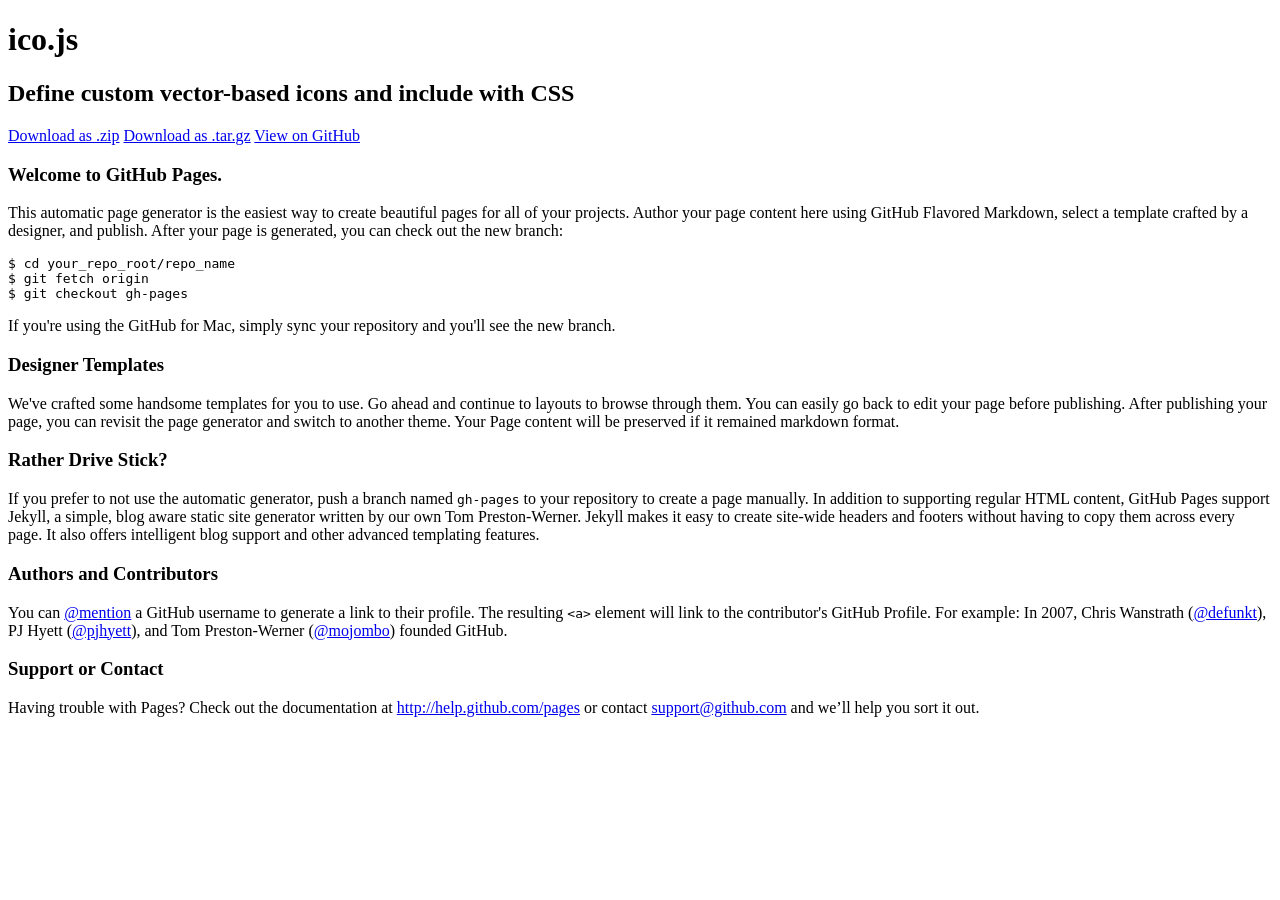
==== index.html @ 00418f1c "Create gh-pages branch via GitHub" ====
<!DOCTYPE html>
<html>
  <head>
    <meta charset='utf-8'>
    <meta http-equiv="X-UA-Compatible" content="chrome=1">

    <link rel="stylesheet" type="text/css" href="stylesheets/stylesheet.css" media="screen" />
    <link rel="stylesheet" type="text/css" href="stylesheets/pygment_trac.css" media="screen" />
    <link rel="stylesheet" type="text/css" href="stylesheets/print.css" media="print" />

    <title>ico.js by txje</title>
  </head>

  <body>

    <header>
      <div class="container">
        <h1>ico.js</h1>
        <h2>Define custom vector-based icons and include with CSS</h2>

        <section id="downloads">
          <a href="https://github.com/txje/ico-js/zipball/master" class="btn">Download as .zip</a>
          <a href="https://github.com/txje/ico-js/tarball/master" class="btn">Download as .tar.gz</a>
          <a href="https://github.com/txje/ico-js" class="btn btn-github"><span class="icon"></span>View on GitHub</a>
        </section>
      </div>
    </header>

    <div class="container">
      <section id="main_content">
        <h3>
<a name="welcome-to-github-pages" class="anchor" href="#welcome-to-github-pages"><span class="octicon octicon-link"></span></a>Welcome to GitHub Pages.</h3>

<p>This automatic page generator is the easiest way to create beautiful pages for all of your projects. Author your page content here using GitHub Flavored Markdown, select a template crafted by a designer, and publish. After your page is generated, you can check out the new branch:</p>

<pre><code>$ cd your_repo_root/repo_name
$ git fetch origin
$ git checkout gh-pages
</code></pre>

<p>If you're using the GitHub for Mac, simply sync your repository and you'll see the new branch.</p>

<h3>
<a name="designer-templates" class="anchor" href="#designer-templates"><span class="octicon octicon-link"></span></a>Designer Templates</h3>

<p>We've crafted some handsome templates for you to use. Go ahead and continue to layouts to browse through them. You can easily go back to edit your page before publishing. After publishing your page, you can revisit the page generator and switch to another theme. Your Page content will be preserved if it remained markdown format.</p>

<h3>
<a name="rather-drive-stick" class="anchor" href="#rather-drive-stick"><span class="octicon octicon-link"></span></a>Rather Drive Stick?</h3>

<p>If you prefer to not use the automatic generator, push a branch named <code>gh-pages</code> to your repository to create a page manually. In addition to supporting regular HTML content, GitHub Pages support Jekyll, a simple, blog aware static site generator written by our own Tom Preston-Werner. Jekyll makes it easy to create site-wide headers and footers without having to copy them across every page. It also offers intelligent blog support and other advanced templating features.</p>

<h3>
<a name="authors-and-contributors" class="anchor" href="#authors-and-contributors"><span class="octicon octicon-link"></span></a>Authors and Contributors</h3>

<p>You can <a href="https://github.com/blog/821" class="user-mention">@mention</a> a GitHub username to generate a link to their profile. The resulting <code>&lt;a&gt;</code> element will link to the contributor's GitHub Profile. For example: In 2007, Chris Wanstrath (<a href="https://github.com/defunkt" class="user-mention">@defunkt</a>), PJ Hyett (<a href="https://github.com/pjhyett" class="user-mention">@pjhyett</a>), and Tom Preston-Werner (<a href="https://github.com/mojombo" class="user-mention">@mojombo</a>) founded GitHub.</p>

<h3>
<a name="support-or-contact" class="anchor" href="#support-or-contact"><span class="octicon octicon-link"></span></a>Support or Contact</h3>

<p>Having trouble with Pages? Check out the documentation at <a href="http://help.github.com/pages">http://help.github.com/pages</a> or contact <a href="mailto:support@github.com">support@github.com</a> and we’ll help you sort it out.</p>
      </section>
    </div>

    
  </body>
</html>
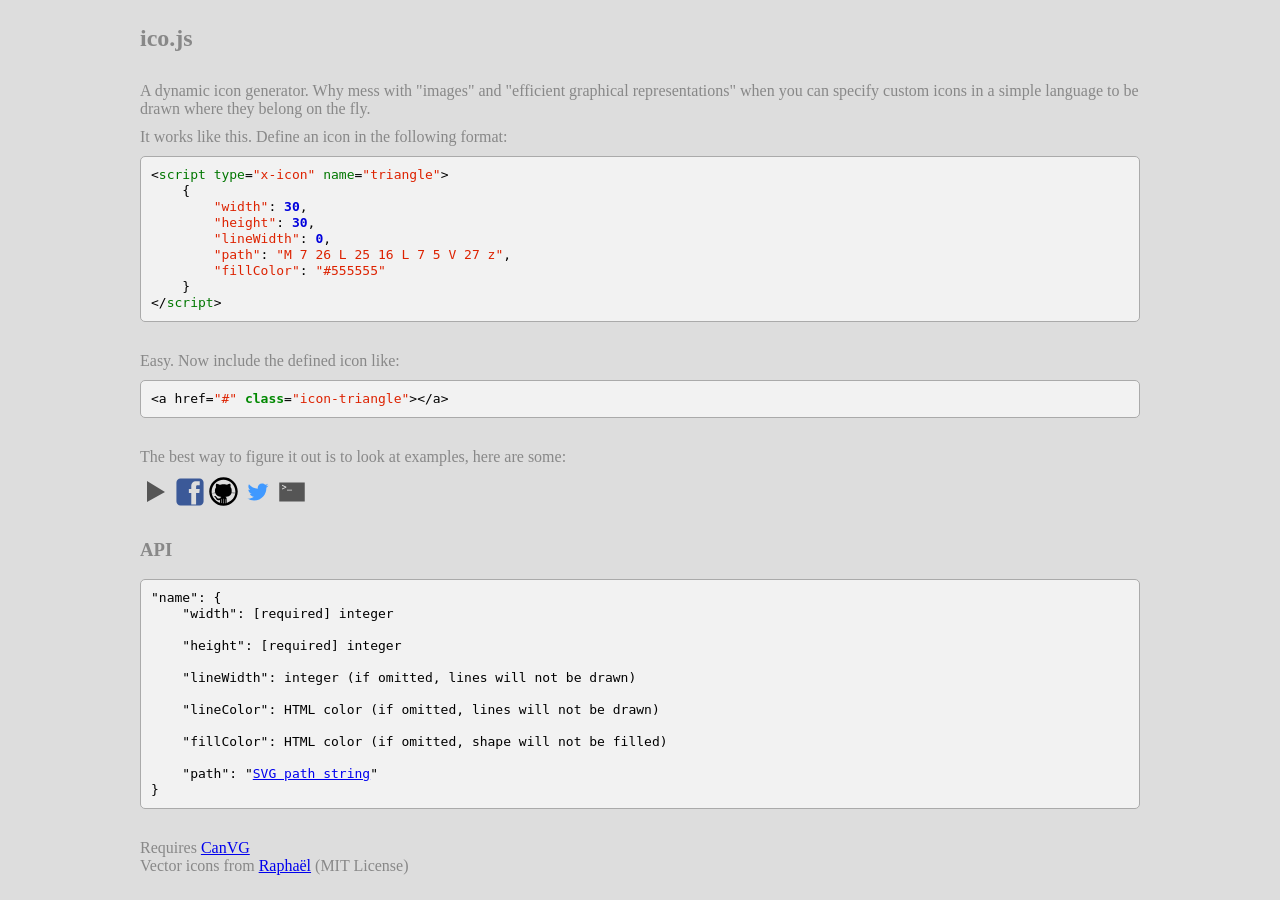
==== commit 868d0832: "Renaming homepage" ====
--- a/index.html
+++ b/index.html
@@ -1,67 +1,178 @@
 <!DOCTYPE html>
-<html>
-  <head>
-    <meta charset='utf-8'>
-    <meta http-equiv="X-UA-Compatible" content="chrome=1">
+<head>
+<link href='css/incl/codetheme.css' rel='stylesheet' type='text/css'>
+<link href='http://fonts.googleapis.com/css?family=Open+Sans' rel='stylesheet' type='text/css'>
+<style>
+    body {
+        background-color: #DDDDDD;
+        margin: 0px;
+        padding: 0px;
+    }
+    .block {
+        width: 1000px;
+        margin: auto;
+        padding: 5px;
+    }
+    .content {
+        color: #888888;
+        font-family: "Open Sans";
+    }
+</style>
+<script src="http://ajax.googleapis.com/ajax/libs/jquery/2.0.0/jquery.min.js"></script>
+<!-- Rainbow [code decoration] http://craig.is/making/rainbows -->
+<script src="js/incl/rainbow-custom.min.js"></script>
+<script src="js/incl/svgpath.js"></script>
+<script src="js/ico.js"></script>
+<script>
+    $(document).ready(function() {
+    });
+</script>
 
-    <link rel="stylesheet" type="text/css" href="stylesheets/stylesheet.css" media="screen" />
-    <link rel="stylesheet" type="text/css" href="stylesheets/pygment_trac.css" media="screen" />
-    <link rel="stylesheet" type="text/css" href="stylesheets/print.css" media="print" />
+<!-- Demo icons -->
+<script type="x-icon" name="triangle">
+    {
+        "width": 30,
+        "height": 30,
+        "lineWidth": 0,
+        "path": "M 7 26 L 25 16 L 7 5 V 27 z",
+        "fillColor": "#555555"
+    }
+</script>
+<script type="x-icon" name="git">
+    {
+        "width": 30,
+        "height": 30,
+        "lineWidth": 0,
+        "path": "M23.356,17.485c-0.004,0.007-0.007,0.013-0.01,0.021l0.162,0.005c0.107,0.004,0.218,0.01,0.33,0.016c-0.046-0.004-0.09-0.009-0.136-0.013L23.356,17.485zM15.5,1.249C7.629,1.25,1.25,7.629,1.249,15.5C1.25,23.371,7.629,29.75,15.5,29.751c7.871-0.001,14.25-6.38,14.251-14.251C29.75,7.629,23.371,1.25,15.5,1.249zM3.771,17.093c0.849-0.092,1.833-0.148,2.791-0.156c0.262,0,0.507-0.006,0.717-0.012c0.063,0.213,0.136,0.419,0.219,0.613H7.492c-0.918,0.031-2.047,0.152-3.134,0.335c-0.138,0.023-0.288,0.051-0.441,0.08C3.857,17.67,3.81,17.383,3.771,17.093zM12.196,22.224c-0.1,0.028-0.224,0.07-0.357,0.117c-0.479,0.169-0.665,0.206-1.15,0.206c-0.502,0.015-0.621-0.019-0.921-0.17C9.33,22.171,8.923,21.8,8.651,21.353c-0.453-0.746-1.236-1.275-1.889-1.275c-0.559,0-0.664,0.227-0.261,0.557c0.608,0.496,1.062,0.998,1.248,1.385c0.105,0.215,0.266,0.546,0.358,0.744c0.099,0.206,0.311,0.474,0.511,0.676c0.472,0.441,0.928,0.659,1.608,0.772c0.455,0.06,0.567,0.06,1.105-0.004c0.26-0.03,0.479-0.067,0.675-0.118v0.771c0,1.049-0.008,1.628-0.031,1.945c-1.852-0.576-3.507-1.595-4.848-2.934c-1.576-1.578-2.706-3.592-3.195-5.848c0.952-0.176,2.073-0.32,3.373-0.43l0.208-0.018c0.398,0.925,1.011,1.631,1.876,2.179c0.53,0.337,1.38,0.685,1.808,0.733c0.118,0.02,0.46,0.09,0.76,0.16c0.302,0.066,0.89,0.172,1.309,0.236h0.009c-0.007,0.018-0.014,0.02-0.022,0.02C12.747,21.169,12.418,21.579,12.196,22.224zM13.732,27.207c-0.168-0.025-0.335-0.056-0.5-0.087c0.024-0.286,0.038-0.785,0.054-1.723c0.028-1.767,0.041-1.94,0.156-2.189c0.069-0.15,0.17-0.32,0.226-0.357c0.095-0.078,0.101,0.076,0.101,2.188C13.769,26.143,13.763,26.786,13.732,27.207zM15.5,27.339c-0.148,0-0.296-0.006-0.443-0.012c0.086-0.562,0.104-1.428,0.106-2.871l0.003-1.82l0.197,0.019l0.199,0.02l0.032,2.365c0.017,1.21,0.027,1.878,0.075,2.296C15.613,27.335,15.558,27.339,15.5,27.339zM17.006,27.24c-0.039-0.485-0.037-1.243-0.027-2.553c0.019-1.866,0.019-1.866,0.131-1.769c0.246,0.246,0.305,0.623,0.305,2.373c0,0.928,0.011,1.497,0.082,1.876C17.334,27.196,17.17,27.22,17.006,27.24zM27.089,17.927c-0.155-0.029-0.307-0.057-0.446-0.08c-0.96-0.162-1.953-0.275-2.804-0.32c1.25,0.108,2.327,0.248,3.246,0.418c-0.479,2.289-1.618,4.33-3.214,5.928c-1.402,1.4-3.15,2.448-5.106,3.008c-0.034-0.335-0.058-1.048-0.066-2.212c-0.03-2.167-0.039-2.263-0.17-2.602c-0.181-0.458-0.47-0.811-0.811-1.055c-0.094-0.057-0.181-0.103-0.301-0.14c0.145-0.02,0.282-0.021,0.427-0.057c1.418-0.188,2.168-0.357,2.772-0.584c1.263-0.492,2.129-1.301,2.606-2.468c0.044-0.103,0.088-0.2,0.123-0.279l0.011,0.001c0.032-0.07,0.057-0.118,0.064-0.125c0.02-0.017,0.036-0.085,0.038-0.151c0-0.037,0.017-0.157,0.041-0.317c0.249,0.01,0.58,0.018,0.938,0.02c0.959,0.008,1.945,0.064,2.794,0.156C27.194,17.356,27.148,17.644,27.089,17.927zM25.823,16.87c-0.697-0.049-1.715-0.064-2.311-0.057c0.02-0.103,0.037-0.218,0.059-0.336c0.083-0.454,0.111-0.912,0.113-1.823c0.002-1.413-0.074-1.801-0.534-2.735c-0.188-0.381-0.399-0.705-0.655-0.998c0.225-0.659,0.207-1.68-0.02-2.575c-0.19-0.734-0.258-0.781-0.924-0.64c-0.563,0.12-1.016,0.283-1.598,0.576c-0.274,0.138-0.652,0.354-0.923,0.522c-0.715-0.251-1.451-0.419-2.242-0.508c-0.799-0.092-2.759-0.04-3.454,0.089c-0.681,0.126-1.293,0.28-1.848,0.462c-0.276-0.171-0.678-0.4-0.964-0.547C9.944,8.008,9.491,7.846,8.925,7.727c-0.664-0.144-0.732-0.095-0.922,0.64c-0.235,0.907-0.237,1.945-0.004,2.603c0.026,0.075,0.043,0.129,0.05,0.17c-0.942,1.187-1.25,2.515-1.046,4.367c0.053,0.482,0.136,0.926,0.251,1.333c-0.602-0.004-1.457,0.018-2.074,0.057c-0.454,0.031-0.957,0.076-1.418,0.129c-0.063-0.5-0.101-1.008-0.101-1.524c0-3.273,1.323-6.225,3.468-8.372c2.146-2.144,5.099-3.467,8.371-3.467c3.273,0,6.226,1.323,8.371,3.467c2.145,2.147,3.468,5.099,3.468,8.372c0,0.508-0.036,1.008-0.098,1.499C26.78,16.946,26.276,16.899,25.823,16.87z",
+        "fillColor": "#000000"
+    }
+</script>
+<script type="x-icon" name="facebook">
+    {
+        "width": 30,
+        "height": 30,
+        "lineWidth": 0,
+        "path": "M25.566,2.433H6.433c-2.2,0-4,1.8-4,4v19.135c0,2.199,1.8,4,4,4h19.135c2.199,0,4-1.801,4-4V6.433C29.566,4.232,27.768,2.433,25.566,2.433zM25.309,16.916h-3.218v11.65h-4.819v-11.65h-2.409V12.9h2.409v-2.411c0-3.275,1.359-5.224,5.229-5.224h3.218v4.016h-2.011c-1.504,0-1.604,0.562-1.604,1.608L22.091,12.9h3.644L25.309,16.916z",
+        "fillColor": "#3b5998"
+    }
+</script>
+<script type="x-icon" name="twitter">
+    {
+        "width": 30,
+        "height": 30,
+        "lineWidth": 0,
+        "path": "M26.492,9.493c-0.771,0.343-1.602,0.574-2.473,0.678c0.89-0.533,1.562-1.376,1.893-2.382c-0.832,0.493-1.753,0.852-2.734,1.044c-0.785-0.837-1.902-1.359-3.142-1.359c-2.377,0-4.306,1.928-4.306,4.306c0,0.337,0.039,0.666,0.112,0.979c-3.578-0.18-6.75-1.894-8.874-4.499c-0.371,0.636-0.583,1.375-0.583,2.165c0,1.494,0.76,2.812,1.915,3.583c-0.706-0.022-1.37-0.216-1.95-0.538c0,0.018,0,0.036,0,0.053c0,2.086,1.484,3.829,3.454,4.222c-0.361,0.099-0.741,0.147-1.134,0.147c-0.278,0-0.547-0.023-0.81-0.076c0.548,1.711,2.138,2.955,4.022,2.99c-1.474,1.146-3.33,1.842-5.347,1.842c-0.348,0-0.69-0.021-1.027-0.062c1.905,1.225,4.168,1.938,6.6,1.938c7.919,0,12.248-6.562,12.248-12.25c0-0.187-0.002-0.372-0.01-0.557C25.186,11.115,25.915,10.356,26.492,9.493",
+        "fillColor": "#4099FF"
+    }
+</script>
+<script type="x-icon" name="console">
+    {
+        "width": 30,
+        "height": 30,
+        "lineWidth": 0,
+        "path": "M3.25,6.469v19.062h25.5V6.469H3.25zM10.345,11.513l-4.331,1.926V12.44l3.124-1.288v-0.018L6.014,9.848v-1l4.331,1.927V11.513zM16.041,14.601h-5.05v-0.882h5.05V14.601z",
+        "fillColor": "#555555"
+    }
+</script>
 
-    <title>ico.js by txje</title>
-  </head>
-
-  <body>
-
-    <header>
-      <div class="container">
-        <h1>ico.js</h1>
-        <h2>Define custom vector-based icons and include with CSS</h2>
-
-        <section id="downloads">
-          <a href="https://github.com/txje/ico-js/zipball/master" class="btn">Download as .zip</a>
-          <a href="https://github.com/txje/ico-js/tarball/master" class="btn">Download as .tar.gz</a>
-          <a href="https://github.com/txje/ico-js" class="btn btn-github"><span class="icon"></span>View on GitHub</a>
-        </section>
-      </div>
-    </header>
-
-    <div class="container">
-      <section id="main_content">
-        <h3>
-<a name="welcome-to-github-pages" class="anchor" href="#welcome-to-github-pages"><span class="octicon octicon-link"></span></a>Welcome to GitHub Pages.</h3>
-
-<p>This automatic page generator is the easiest way to create beautiful pages for all of your projects. Author your page content here using GitHub Flavored Markdown, select a template crafted by a designer, and publish. After your page is generated, you can check out the new branch:</p>
-
-<pre><code>$ cd your_repo_root/repo_name
-$ git fetch origin
-$ git checkout gh-pages
-</code></pre>
-
-<p>If you're using the GitHub for Mac, simply sync your repository and you'll see the new branch.</p>
-
-<h3>
-<a name="designer-templates" class="anchor" href="#designer-templates"><span class="octicon octicon-link"></span></a>Designer Templates</h3>
-
-<p>We've crafted some handsome templates for you to use. Go ahead and continue to layouts to browse through them. You can easily go back to edit your page before publishing. After publishing your page, you can revisit the page generator and switch to another theme. Your Page content will be preserved if it remained markdown format.</p>
-
-<h3>
-<a name="rather-drive-stick" class="anchor" href="#rather-drive-stick"><span class="octicon octicon-link"></span></a>Rather Drive Stick?</h3>
-
-<p>If you prefer to not use the automatic generator, push a branch named <code>gh-pages</code> to your repository to create a page manually. In addition to supporting regular HTML content, GitHub Pages support Jekyll, a simple, blog aware static site generator written by our own Tom Preston-Werner. Jekyll makes it easy to create site-wide headers and footers without having to copy them across every page. It also offers intelligent blog support and other advanced templating features.</p>
-
-<h3>
-<a name="authors-and-contributors" class="anchor" href="#authors-and-contributors"><span class="octicon octicon-link"></span></a>Authors and Contributors</h3>
-
-<p>You can <a href="https://github.com/blog/821" class="user-mention">@mention</a> a GitHub username to generate a link to their profile. The resulting <code>&lt;a&gt;</code> element will link to the contributor's GitHub Profile. For example: In 2007, Chris Wanstrath (<a href="https://github.com/defunkt" class="user-mention">@defunkt</a>), PJ Hyett (<a href="https://github.com/pjhyett" class="user-mention">@pjhyett</a>), and Tom Preston-Werner (<a href="https://github.com/mojombo" class="user-mention">@mojombo</a>) founded GitHub.</p>
-
-<h3>
-<a name="support-or-contact" class="anchor" href="#support-or-contact"><span class="octicon octicon-link"></span></a>Support or Contact</h3>
-
-<p>Having trouble with Pages? Check out the documentation at <a href="http://help.github.com/pages">http://help.github.com/pages</a> or contact <a href="mailto:support@github.com">support@github.com</a> and we’ll help you sort it out.</p>
-      </section>
+<!-- /Demos -->
+</head>
+<body>
+    <div class="block">
+        <div class="content">
+            <h2>ico.js</h2>
+        </div>
+    </div>
+    
+    <div class="block">
+        <div class="content">
+            A dynamic icon generator.
+            Why mess with "images" and "efficient graphical representations" when you can specify custom icons in a simple language to be drawn where they belong on the fly.
+        </div>
     </div>
 
+    <div class="block">
+        <div class="content">
+            It works like this. Define an icon in the following format:
+        </div>
+    </div>
+
+    <div class="block">
+        <div class="content">
+            <pre data-language="javascript">
+&lt;script type="x-icon" name="triangle"&gt;
+    {
+        "width": 30,
+        "height": 30,
+        "lineWidth": 0,
+        "path": "M 7 26 L 25 16 L 7 5 V 27 z",
+        "fillColor": "#555555"
+    }
+&lt;/script&gt;</pre>
+        </div>
+    </div>
+
+    <div class="block">
+        <div class="content">
+            Easy. Now include the defined icon like:
+        </div>
+    </div>
+
+    <div class="block">
+        <div class="content">
+            <pre data-language="javascript">
+&lt;a href="#" class="icon-triangle"&gt;&lt;/a&gt;</pre>
+        </div>
+    </div>
     
-  </body>
-</html>+    <div class="block">
+        <div class="content">
+            The best way to figure it out is to look at examples, here are some:
+        </div>
+    </div>
+
+    <div class="block">
+        <div class="content">
+            <a class="icon-triangle" href="#"></a>
+            <a class="icon-facebook" href="#"></a>
+            <a class="icon-git" href="#"></a>
+            <a class="icon-twitter" href="#"></a>
+            <a class="icon-console" href="#"></a>
+            
+            <a class="icon-link" href="#"></a>
+            <a class="icon-file" href="#"></a>
+            <a class="icon-in" href="#"></a>
+            <a class="icon-download" href="#"></a>
+            <a class="icon-upload" href="#"></a>
+        </div>
+    </div>
+    
+    <div class="block">
+        <div class="content">
+            <h3>API</h3>
+            <pre>
+"name": {
+    "width": [required] integer
+
+    "height": [required] integer
+
+    "lineWidth": integer (if omitted, lines will not be drawn)
+
+    "lineColor": HTML color (if omitted, lines will not be drawn)
+
+    "fillColor": HTML color (if omitted, shape will not be filled)
+
+    "path": "<a href="http://www.w3.org/TR/SVG/paths.html">SVG path string</a>"
+}</pre>
+        </div>
+    </div>
+    
+    <div class="block">
+        <div class="content">
+            Requires <a href="https://code.google.com/p/canvg/">CanVG</a>
+            <br/>
+            Vector icons from <a href="http://raphaeljs.com/icons/">Rapha&euml;l</a> (MIT License)
+        </div>
+    </div>
+</body>
+</html>
--- a/css/incl/codetheme.css
+++ b/css/incl/codetheme.css
@@ -0,0 +1,104 @@
+/**
+ * Pastie theme [modified]
+ * Adapted from https://github.com/ccampbell/rainbow/tree/master/themes
+ *
+ * @author pygments.org
+ * @author pastie.org
+ * @author Simon Potter
+ * @author Jeremy Wang
+ * @version 1.0
+ */
+
+pre {
+    /* original is white background with no border */
+    border: 1px solid #AAAAAA;
+    border-radius: 5px;
+    word-wrap: break-word;
+    margin: 0;
+    padding: 10px;
+    color: #000;
+    font-size: 13px;
+    line-height: 16px;
+    margin-bottom: 20px;
+    background-color: #F2F2F2;
+}
+
+pre, code {
+    font-family: monospace;
+}
+
+pre .comment {
+    color: #888;
+}
+
+pre .keyword, pre .selector, pre .storage.module, pre .storage.class, pre .storage.function {
+    color: #080;
+    font-weight: bold;
+}
+
+pre .keyword.operator {
+    color: #000;
+    font-weight: normal;
+}
+
+pre .constant.language {
+    color: #038;
+    font-weight:bold;
+}
+
+pre .constant.symbol, pre .class, pre .constant {
+    color: #036;
+    font-weight: bold;
+}
+
+pre .keyword.namespace, pre .entity.name.class {
+    color: #B06;
+    font-weight: bold;
+}
+
+pre .constant.numeric {
+    color: #00D;
+    font-weight: bold;
+}
+
+pre .string, pre .comment.docstring {
+    color: #D20;
+}
+
+pre .string.regexp {
+    background-color: #FFF0FF;
+    color: #808;
+}
+
+pre .variable.instance {
+    color: #33B;
+}
+
+pre .entity.name.function {
+    color: #06B;
+    font-weight: bold;
+}
+
+pre .support.tag-name, pre .entity.tag.script, pre .entity.tag.style {
+    color: #070;
+}
+
+pre .support.attribute {
+    color: #007;
+    font-style: italic;
+}
+
+pre .entity.name.tag, pre .storage.type {
+    color: #070;
+    font-weight: bold;
+}
+
+pre .variable.self, pre .support.function {
+    color: #038;
+    font-weight: bold;
+}
+
+pre .entity.function, pre .support.magic, pre.support.method {
+    color: #C00;
+    font-weight: bold;
+}
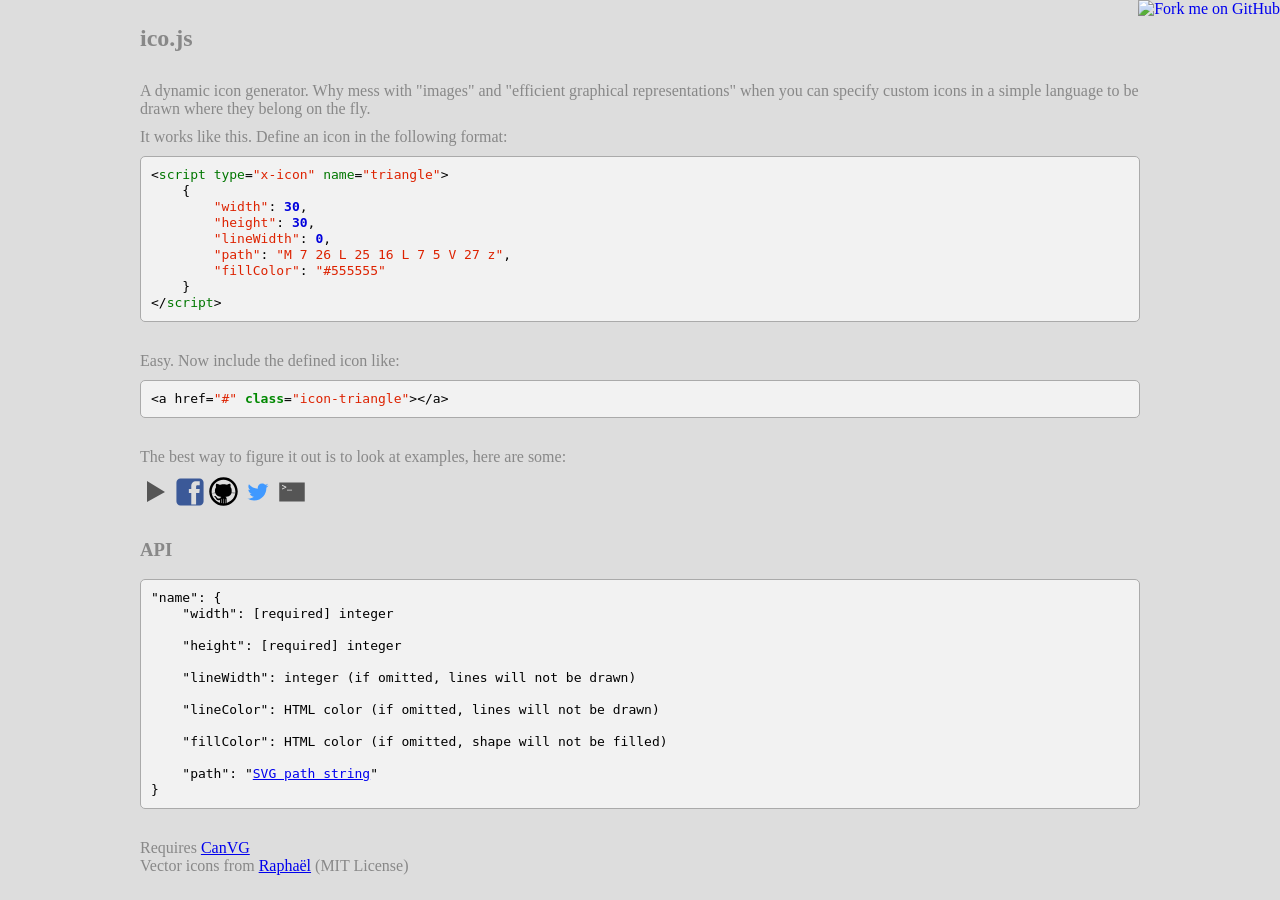
==== commit d97e7b99: "added fork to github banner" ====
--- a/index.html
+++ b/index.html
@@ -78,6 +78,8 @@
 <!-- /Demos -->
 </head>
 <body>
+    <a href="https://github.com/txje/ico-js"><img style="position: absolute; top: 0; right: 0; border: 0;" src="https://s3.amazonaws.com/github/ribbons/forkme_right_orange_ff7600.png" alt="Fork me on GitHub"></a>
+    
     <div class="block">
         <div class="content">
             <h2>ico.js</h2>
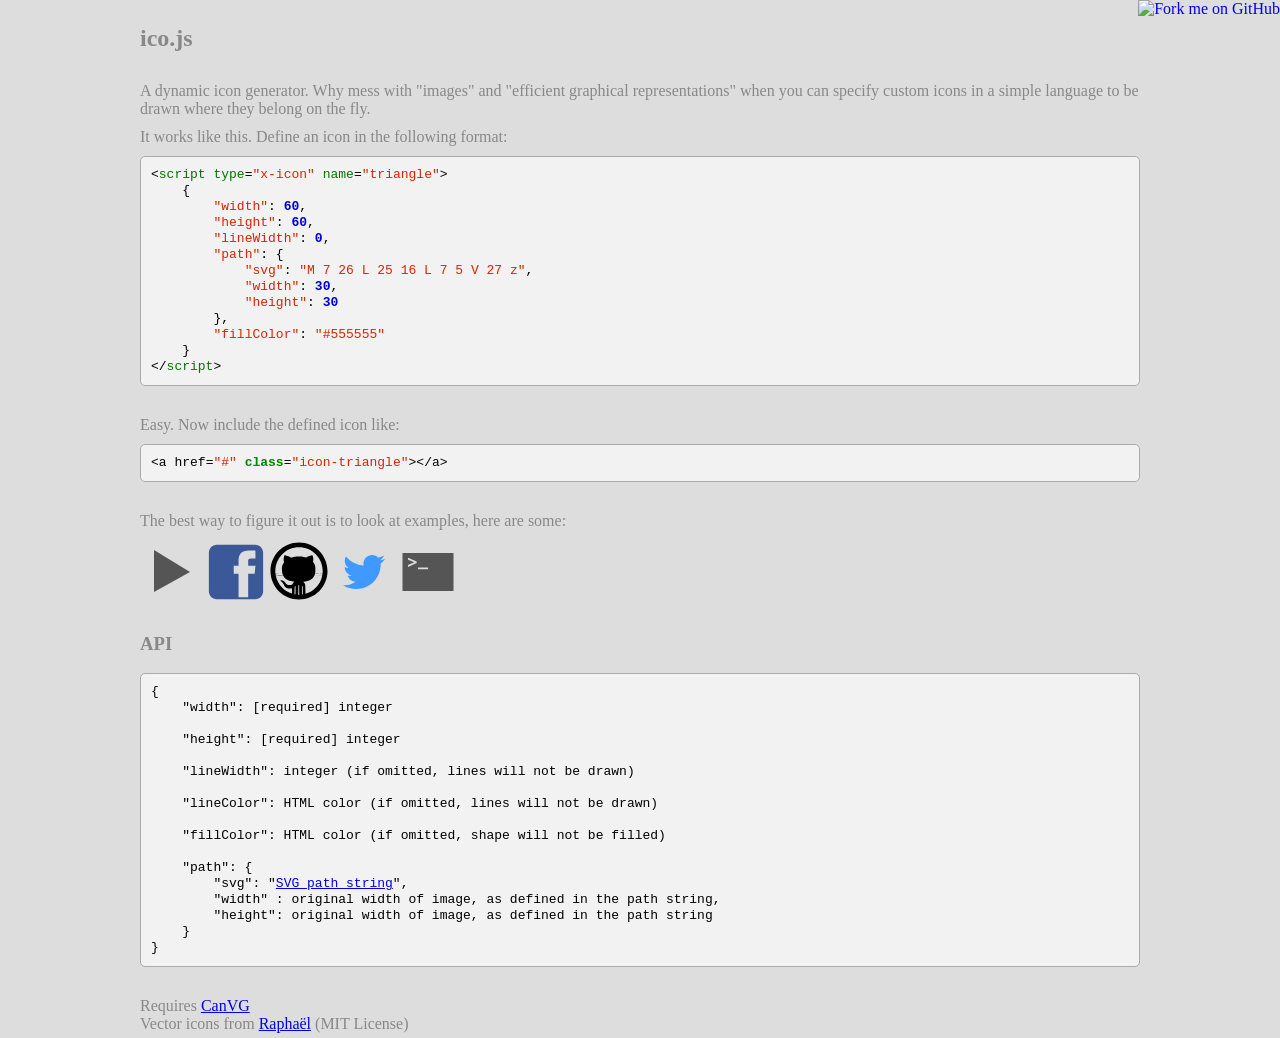
==== commit d532206f: "Added correct icon size/scaling" ====
--- a/index.html
+++ b/index.html
@@ -31,46 +31,66 @@
 <!-- Demo icons -->
 <script type="x-icon" name="triangle">
     {
-        "width": 30,
-        "height": 30,
-        "lineWidth": 0,
-        "path": "M 7 26 L 25 16 L 7 5 V 27 z",
+        "width": 60,
+        "height": 60,
+        "lineWidth": 0,
+        "path": {
+            "svg": "M 7 26 L 25 16 L 7 5 V 27 z",
+            "width": 30,
+            "height": 30
+        },
         "fillColor": "#555555"
     }
 </script>
 <script type="x-icon" name="git">
     {
-        "width": 30,
-        "height": 30,
-        "lineWidth": 0,
-        "path": "M23.356,17.485c-0.004,0.007-0.007,0.013-0.01,0.021l0.162,0.005c0.107,0.004,0.218,0.01,0.33,0.016c-0.046-0.004-0.09-0.009-0.136-0.013L23.356,17.485zM15.5,1.249C7.629,1.25,1.25,7.629,1.249,15.5C1.25,23.371,7.629,29.75,15.5,29.751c7.871-0.001,14.25-6.38,14.251-14.251C29.75,7.629,23.371,1.25,15.5,1.249zM3.771,17.093c0.849-0.092,1.833-0.148,2.791-0.156c0.262,0,0.507-0.006,0.717-0.012c0.063,0.213,0.136,0.419,0.219,0.613H7.492c-0.918,0.031-2.047,0.152-3.134,0.335c-0.138,0.023-0.288,0.051-0.441,0.08C3.857,17.67,3.81,17.383,3.771,17.093zM12.196,22.224c-0.1,0.028-0.224,0.07-0.357,0.117c-0.479,0.169-0.665,0.206-1.15,0.206c-0.502,0.015-0.621-0.019-0.921-0.17C9.33,22.171,8.923,21.8,8.651,21.353c-0.453-0.746-1.236-1.275-1.889-1.275c-0.559,0-0.664,0.227-0.261,0.557c0.608,0.496,1.062,0.998,1.248,1.385c0.105,0.215,0.266,0.546,0.358,0.744c0.099,0.206,0.311,0.474,0.511,0.676c0.472,0.441,0.928,0.659,1.608,0.772c0.455,0.06,0.567,0.06,1.105-0.004c0.26-0.03,0.479-0.067,0.675-0.118v0.771c0,1.049-0.008,1.628-0.031,1.945c-1.852-0.576-3.507-1.595-4.848-2.934c-1.576-1.578-2.706-3.592-3.195-5.848c0.952-0.176,2.073-0.32,3.373-0.43l0.208-0.018c0.398,0.925,1.011,1.631,1.876,2.179c0.53,0.337,1.38,0.685,1.808,0.733c0.118,0.02,0.46,0.09,0.76,0.16c0.302,0.066,0.89,0.172,1.309,0.236h0.009c-0.007,0.018-0.014,0.02-0.022,0.02C12.747,21.169,12.418,21.579,12.196,22.224zM13.732,27.207c-0.168-0.025-0.335-0.056-0.5-0.087c0.024-0.286,0.038-0.785,0.054-1.723c0.028-1.767,0.041-1.94,0.156-2.189c0.069-0.15,0.17-0.32,0.226-0.357c0.095-0.078,0.101,0.076,0.101,2.188C13.769,26.143,13.763,26.786,13.732,27.207zM15.5,27.339c-0.148,0-0.296-0.006-0.443-0.012c0.086-0.562,0.104-1.428,0.106-2.871l0.003-1.82l0.197,0.019l0.199,0.02l0.032,2.365c0.017,1.21,0.027,1.878,0.075,2.296C15.613,27.335,15.558,27.339,15.5,27.339zM17.006,27.24c-0.039-0.485-0.037-1.243-0.027-2.553c0.019-1.866,0.019-1.866,0.131-1.769c0.246,0.246,0.305,0.623,0.305,2.373c0,0.928,0.011,1.497,0.082,1.876C17.334,27.196,17.17,27.22,17.006,27.24zM27.089,17.927c-0.155-0.029-0.307-0.057-0.446-0.08c-0.96-0.162-1.953-0.275-2.804-0.32c1.25,0.108,2.327,0.248,3.246,0.418c-0.479,2.289-1.618,4.33-3.214,5.928c-1.402,1.4-3.15,2.448-5.106,3.008c-0.034-0.335-0.058-1.048-0.066-2.212c-0.03-2.167-0.039-2.263-0.17-2.602c-0.181-0.458-0.47-0.811-0.811-1.055c-0.094-0.057-0.181-0.103-0.301-0.14c0.145-0.02,0.282-0.021,0.427-0.057c1.418-0.188,2.168-0.357,2.772-0.584c1.263-0.492,2.129-1.301,2.606-2.468c0.044-0.103,0.088-0.2,0.123-0.279l0.011,0.001c0.032-0.07,0.057-0.118,0.064-0.125c0.02-0.017,0.036-0.085,0.038-0.151c0-0.037,0.017-0.157,0.041-0.317c0.249,0.01,0.58,0.018,0.938,0.02c0.959,0.008,1.945,0.064,2.794,0.156C27.194,17.356,27.148,17.644,27.089,17.927zM25.823,16.87c-0.697-0.049-1.715-0.064-2.311-0.057c0.02-0.103,0.037-0.218,0.059-0.336c0.083-0.454,0.111-0.912,0.113-1.823c0.002-1.413-0.074-1.801-0.534-2.735c-0.188-0.381-0.399-0.705-0.655-0.998c0.225-0.659,0.207-1.68-0.02-2.575c-0.19-0.734-0.258-0.781-0.924-0.64c-0.563,0.12-1.016,0.283-1.598,0.576c-0.274,0.138-0.652,0.354-0.923,0.522c-0.715-0.251-1.451-0.419-2.242-0.508c-0.799-0.092-2.759-0.04-3.454,0.089c-0.681,0.126-1.293,0.28-1.848,0.462c-0.276-0.171-0.678-0.4-0.964-0.547C9.944,8.008,9.491,7.846,8.925,7.727c-0.664-0.144-0.732-0.095-0.922,0.64c-0.235,0.907-0.237,1.945-0.004,2.603c0.026,0.075,0.043,0.129,0.05,0.17c-0.942,1.187-1.25,2.515-1.046,4.367c0.053,0.482,0.136,0.926,0.251,1.333c-0.602-0.004-1.457,0.018-2.074,0.057c-0.454,0.031-0.957,0.076-1.418,0.129c-0.063-0.5-0.101-1.008-0.101-1.524c0-3.273,1.323-6.225,3.468-8.372c2.146-2.144,5.099-3.467,8.371-3.467c3.273,0,6.226,1.323,8.371,3.467c2.145,2.147,3.468,5.099,3.468,8.372c0,0.508-0.036,1.008-0.098,1.499C26.78,16.946,26.276,16.899,25.823,16.87z",
+        "width": 60,
+        "height": 60,
+        "lineWidth": 0,
+        "path": {
+            "svg": "M23.356,17.485c-0.004,0.007-0.007,0.013-0.01,0.021l0.162,0.005c0.107,0.004,0.218,0.01,0.33,0.016c-0.046-0.004-0.09-0.009-0.136-0.013L23.356,17.485zM15.5,1.249C7.629,1.25,1.25,7.629,1.249,15.5C1.25,23.371,7.629,29.75,15.5,29.751c7.871-0.001,14.25-6.38,14.251-14.251C29.75,7.629,23.371,1.25,15.5,1.249zM3.771,17.093c0.849-0.092,1.833-0.148,2.791-0.156c0.262,0,0.507-0.006,0.717-0.012c0.063,0.213,0.136,0.419,0.219,0.613H7.492c-0.918,0.031-2.047,0.152-3.134,0.335c-0.138,0.023-0.288,0.051-0.441,0.08C3.857,17.67,3.81,17.383,3.771,17.093zM12.196,22.224c-0.1,0.028-0.224,0.07-0.357,0.117c-0.479,0.169-0.665,0.206-1.15,0.206c-0.502,0.015-0.621-0.019-0.921-0.17C9.33,22.171,8.923,21.8,8.651,21.353c-0.453-0.746-1.236-1.275-1.889-1.275c-0.559,0-0.664,0.227-0.261,0.557c0.608,0.496,1.062,0.998,1.248,1.385c0.105,0.215,0.266,0.546,0.358,0.744c0.099,0.206,0.311,0.474,0.511,0.676c0.472,0.441,0.928,0.659,1.608,0.772c0.455,0.06,0.567,0.06,1.105-0.004c0.26-0.03,0.479-0.067,0.675-0.118v0.771c0,1.049-0.008,1.628-0.031,1.945c-1.852-0.576-3.507-1.595-4.848-2.934c-1.576-1.578-2.706-3.592-3.195-5.848c0.952-0.176,2.073-0.32,3.373-0.43l0.208-0.018c0.398,0.925,1.011,1.631,1.876,2.179c0.53,0.337,1.38,0.685,1.808,0.733c0.118,0.02,0.46,0.09,0.76,0.16c0.302,0.066,0.89,0.172,1.309,0.236h0.009c-0.007,0.018-0.014,0.02-0.022,0.02C12.747,21.169,12.418,21.579,12.196,22.224zM13.732,27.207c-0.168-0.025-0.335-0.056-0.5-0.087c0.024-0.286,0.038-0.785,0.054-1.723c0.028-1.767,0.041-1.94,0.156-2.189c0.069-0.15,0.17-0.32,0.226-0.357c0.095-0.078,0.101,0.076,0.101,2.188C13.769,26.143,13.763,26.786,13.732,27.207zM15.5,27.339c-0.148,0-0.296-0.006-0.443-0.012c0.086-0.562,0.104-1.428,0.106-2.871l0.003-1.82l0.197,0.019l0.199,0.02l0.032,2.365c0.017,1.21,0.027,1.878,0.075,2.296C15.613,27.335,15.558,27.339,15.5,27.339zM17.006,27.24c-0.039-0.485-0.037-1.243-0.027-2.553c0.019-1.866,0.019-1.866,0.131-1.769c0.246,0.246,0.305,0.623,0.305,2.373c0,0.928,0.011,1.497,0.082,1.876C17.334,27.196,17.17,27.22,17.006,27.24zM27.089,17.927c-0.155-0.029-0.307-0.057-0.446-0.08c-0.96-0.162-1.953-0.275-2.804-0.32c1.25,0.108,2.327,0.248,3.246,0.418c-0.479,2.289-1.618,4.33-3.214,5.928c-1.402,1.4-3.15,2.448-5.106,3.008c-0.034-0.335-0.058-1.048-0.066-2.212c-0.03-2.167-0.039-2.263-0.17-2.602c-0.181-0.458-0.47-0.811-0.811-1.055c-0.094-0.057-0.181-0.103-0.301-0.14c0.145-0.02,0.282-0.021,0.427-0.057c1.418-0.188,2.168-0.357,2.772-0.584c1.263-0.492,2.129-1.301,2.606-2.468c0.044-0.103,0.088-0.2,0.123-0.279l0.011,0.001c0.032-0.07,0.057-0.118,0.064-0.125c0.02-0.017,0.036-0.085,0.038-0.151c0-0.037,0.017-0.157,0.041-0.317c0.249,0.01,0.58,0.018,0.938,0.02c0.959,0.008,1.945,0.064,2.794,0.156C27.194,17.356,27.148,17.644,27.089,17.927zM25.823,16.87c-0.697-0.049-1.715-0.064-2.311-0.057c0.02-0.103,0.037-0.218,0.059-0.336c0.083-0.454,0.111-0.912,0.113-1.823c0.002-1.413-0.074-1.801-0.534-2.735c-0.188-0.381-0.399-0.705-0.655-0.998c0.225-0.659,0.207-1.68-0.02-2.575c-0.19-0.734-0.258-0.781-0.924-0.64c-0.563,0.12-1.016,0.283-1.598,0.576c-0.274,0.138-0.652,0.354-0.923,0.522c-0.715-0.251-1.451-0.419-2.242-0.508c-0.799-0.092-2.759-0.04-3.454,0.089c-0.681,0.126-1.293,0.28-1.848,0.462c-0.276-0.171-0.678-0.4-0.964-0.547C9.944,8.008,9.491,7.846,8.925,7.727c-0.664-0.144-0.732-0.095-0.922,0.64c-0.235,0.907-0.237,1.945-0.004,2.603c0.026,0.075,0.043,0.129,0.05,0.17c-0.942,1.187-1.25,2.515-1.046,4.367c0.053,0.482,0.136,0.926,0.251,1.333c-0.602-0.004-1.457,0.018-2.074,0.057c-0.454,0.031-0.957,0.076-1.418,0.129c-0.063-0.5-0.101-1.008-0.101-1.524c0-3.273,1.323-6.225,3.468-8.372c2.146-2.144,5.099-3.467,8.371-3.467c3.273,0,6.226,1.323,8.371,3.467c2.145,2.147,3.468,5.099,3.468,8.372c0,0.508-0.036,1.008-0.098,1.499C26.78,16.946,26.276,16.899,25.823,16.87z",
+            "width": 30,
+            "height": 30
+        },
         "fillColor": "#000000"
     }
 </script>
 <script type="x-icon" name="facebook">
     {
-        "width": 30,
-        "height": 30,
-        "lineWidth": 0,
-        "path": "M25.566,2.433H6.433c-2.2,0-4,1.8-4,4v19.135c0,2.199,1.8,4,4,4h19.135c2.199,0,4-1.801,4-4V6.433C29.566,4.232,27.768,2.433,25.566,2.433zM25.309,16.916h-3.218v11.65h-4.819v-11.65h-2.409V12.9h2.409v-2.411c0-3.275,1.359-5.224,5.229-5.224h3.218v4.016h-2.011c-1.504,0-1.604,0.562-1.604,1.608L22.091,12.9h3.644L25.309,16.916z",
+        "width": 60,
+        "height": 60,
+        "lineWidth": 0,
+        "path": {
+            "svg": "M25.566,2.433H6.433c-2.2,0-4,1.8-4,4v19.135c0,2.199,1.8,4,4,4h19.135c2.199,0,4-1.801,4-4V6.433C29.566,4.232,27.768,2.433,25.566,2.433zM25.309,16.916h-3.218v11.65h-4.819v-11.65h-2.409V12.9h2.409v-2.411c0-3.275,1.359-5.224,5.229-5.224h3.218v4.016h-2.011c-1.504,0-1.604,0.562-1.604,1.608L22.091,12.9h3.644L25.309,16.916z",
+            "width": 30,
+            "height": 30
+        },
         "fillColor": "#3b5998"
     }
 </script>
 <script type="x-icon" name="twitter">
     {
-        "width": 30,
-        "height": 30,
-        "lineWidth": 0,
-        "path": "M26.492,9.493c-0.771,0.343-1.602,0.574-2.473,0.678c0.89-0.533,1.562-1.376,1.893-2.382c-0.832,0.493-1.753,0.852-2.734,1.044c-0.785-0.837-1.902-1.359-3.142-1.359c-2.377,0-4.306,1.928-4.306,4.306c0,0.337,0.039,0.666,0.112,0.979c-3.578-0.18-6.75-1.894-8.874-4.499c-0.371,0.636-0.583,1.375-0.583,2.165c0,1.494,0.76,2.812,1.915,3.583c-0.706-0.022-1.37-0.216-1.95-0.538c0,0.018,0,0.036,0,0.053c0,2.086,1.484,3.829,3.454,4.222c-0.361,0.099-0.741,0.147-1.134,0.147c-0.278,0-0.547-0.023-0.81-0.076c0.548,1.711,2.138,2.955,4.022,2.99c-1.474,1.146-3.33,1.842-5.347,1.842c-0.348,0-0.69-0.021-1.027-0.062c1.905,1.225,4.168,1.938,6.6,1.938c7.919,0,12.248-6.562,12.248-12.25c0-0.187-0.002-0.372-0.01-0.557C25.186,11.115,25.915,10.356,26.492,9.493",
+        "width": 60,
+        "height": 60,
+        "lineWidth": 0,
+        "path": {
+            "svg": "M26.492,9.493c-0.771,0.343-1.602,0.574-2.473,0.678c0.89-0.533,1.562-1.376,1.893-2.382c-0.832,0.493-1.753,0.852-2.734,1.044c-0.785-0.837-1.902-1.359-3.142-1.359c-2.377,0-4.306,1.928-4.306,4.306c0,0.337,0.039,0.666,0.112,0.979c-3.578-0.18-6.75-1.894-8.874-4.499c-0.371,0.636-0.583,1.375-0.583,2.165c0,1.494,0.76,2.812,1.915,3.583c-0.706-0.022-1.37-0.216-1.95-0.538c0,0.018,0,0.036,0,0.053c0,2.086,1.484,3.829,3.454,4.222c-0.361,0.099-0.741,0.147-1.134,0.147c-0.278,0-0.547-0.023-0.81-0.076c0.548,1.711,2.138,2.955,4.022,2.99c-1.474,1.146-3.33,1.842-5.347,1.842c-0.348,0-0.69-0.021-1.027-0.062c1.905,1.225,4.168,1.938,6.6,1.938c7.919,0,12.248-6.562,12.248-12.25c0-0.187-0.002-0.372-0.01-0.557C25.186,11.115,25.915,10.356,26.492,9.493",
+            "width": 30,
+            "height": 30
+        },
         "fillColor": "#4099FF"
     }
 </script>
 <script type="x-icon" name="console">
     {
-        "width": 30,
-        "height": 30,
-        "lineWidth": 0,
-        "path": "M3.25,6.469v19.062h25.5V6.469H3.25zM10.345,11.513l-4.331,1.926V12.44l3.124-1.288v-0.018L6.014,9.848v-1l4.331,1.927V11.513zM16.041,14.601h-5.05v-0.882h5.05V14.601z",
+        "width": 60,
+        "height": 60,
+        "lineWidth": 0,
+        "path": {
+            "svg": "M3.25,6.469v19.062h25.5V6.469H3.25zM10.345,11.513l-4.331,1.926V12.44l3.124-1.288v-0.018L6.014,9.848v-1l4.331,1.927V11.513zM16.041,14.601h-5.05v-0.882h5.05V14.601z",
+            "width": 30,
+            "height": 30
+        },
         "fillColor": "#555555"
     }
 </script>
@@ -104,10 +124,14 @@
             <pre data-language="javascript">
 &lt;script type="x-icon" name="triangle"&gt;
     {
-        "width": 30,
-        "height": 30,
-        "lineWidth": 0,
-        "path": "M 7 26 L 25 16 L 7 5 V 27 z",
+        "width": 60,
+        "height": 60,
+        "lineWidth": 0,
+        "path": {
+            "svg": "M 7 26 L 25 16 L 7 5 V 27 z",
+            "width": 30,
+            "height": 30
+        },
         "fillColor": "#555555"
     }
 &lt;/script&gt;</pre>
@@ -153,7 +177,7 @@
         <div class="content">
             <h3>API</h3>
             <pre>
-"name": {
+{
     "width": [required] integer
 
     "height": [required] integer
@@ -164,7 +188,11 @@
 
     "fillColor": HTML color (if omitted, shape will not be filled)
 
-    "path": "<a href="http://www.w3.org/TR/SVG/paths.html">SVG path string</a>"
+    "path": {
+        "svg": "<a href="http://www.w3.org/TR/SVG/paths.html">SVG path string</a>",
+        "width" : original width of image, as defined in the path string,
+        "height": original width of image, as defined in the path string
+    }
 }</pre>
         </div>
     </div>
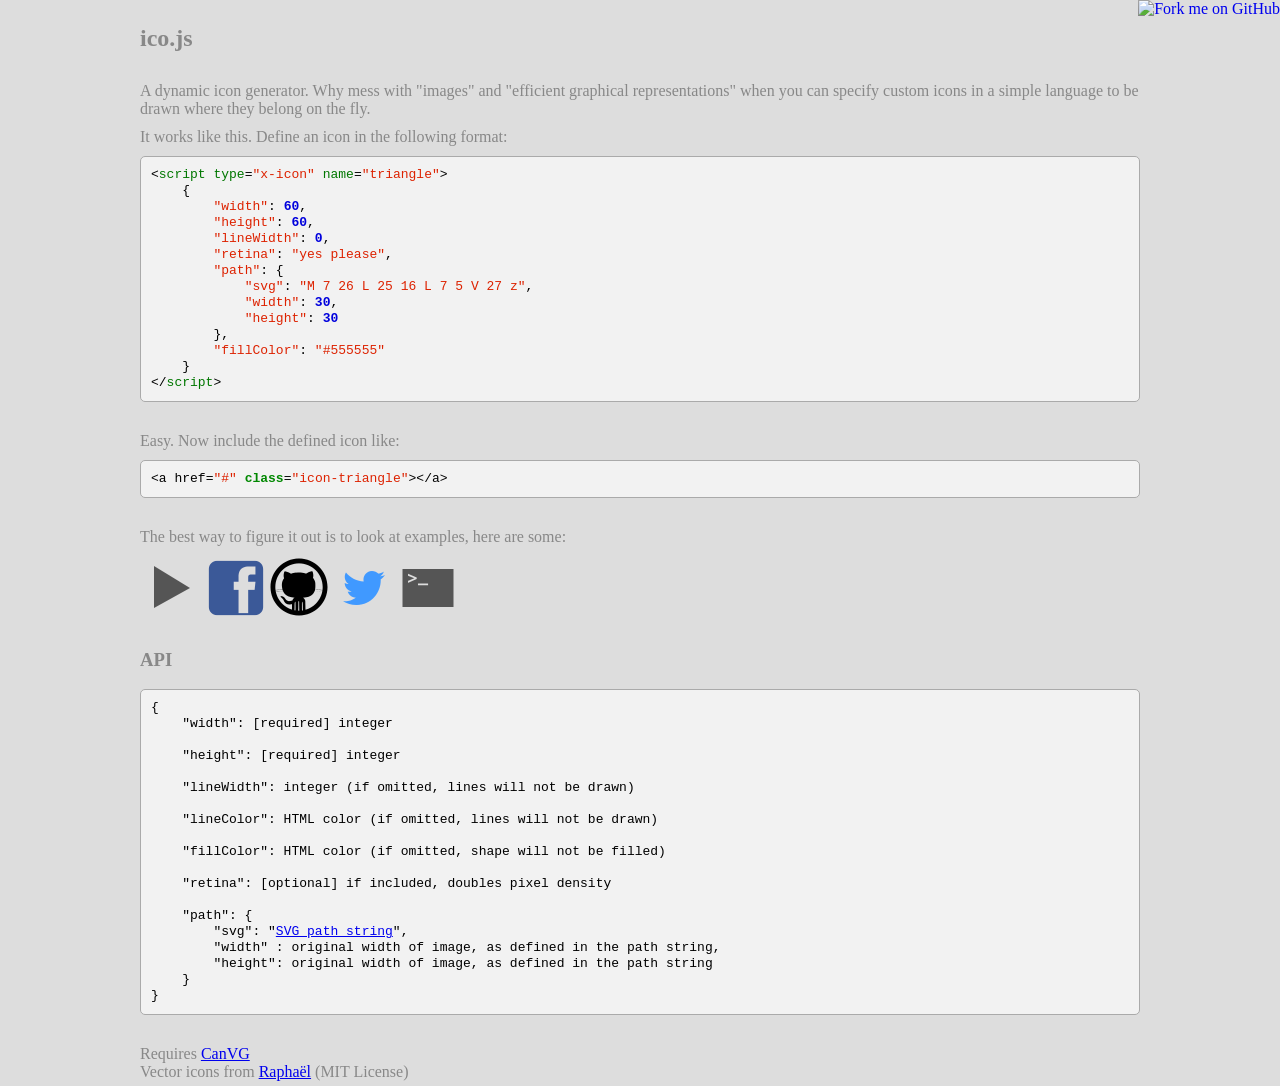
==== commit 3ec988db: "Support for retina (2x) icons" ====
--- a/index.html
+++ b/index.html
@@ -34,6 +34,7 @@
         "width": 60,
         "height": 60,
         "lineWidth": 0,
+        "retina": "yes please",
         "path": {
             "svg": "M 7 26 L 25 16 L 7 5 V 27 z",
             "width": 30,
@@ -47,6 +48,7 @@
         "width": 60,
         "height": 60,
         "lineWidth": 0,
+        "retina": "yes please",
         "path": {
             "svg": "M23.356,17.485c-0.004,0.007-0.007,0.013-0.01,0.021l0.162,0.005c0.107,0.004,0.218,0.01,0.33,0.016c-0.046-0.004-0.09-0.009-0.136-0.013L23.356,17.485zM15.5,1.249C7.629,1.25,1.25,7.629,1.249,15.5C1.25,23.371,7.629,29.75,15.5,29.751c7.871-0.001,14.25-6.38,14.251-14.251C29.75,7.629,23.371,1.25,15.5,1.249zM3.771,17.093c0.849-0.092,1.833-0.148,2.791-0.156c0.262,0,0.507-0.006,0.717-0.012c0.063,0.213,0.136,0.419,0.219,0.613H7.492c-0.918,0.031-2.047,0.152-3.134,0.335c-0.138,0.023-0.288,0.051-0.441,0.08C3.857,17.67,3.81,17.383,3.771,17.093zM12.196,22.224c-0.1,0.028-0.224,0.07-0.357,0.117c-0.479,0.169-0.665,0.206-1.15,0.206c-0.502,0.015-0.621-0.019-0.921-0.17C9.33,22.171,8.923,21.8,8.651,21.353c-0.453-0.746-1.236-1.275-1.889-1.275c-0.559,0-0.664,0.227-0.261,0.557c0.608,0.496,1.062,0.998,1.248,1.385c0.105,0.215,0.266,0.546,0.358,0.744c0.099,0.206,0.311,0.474,0.511,0.676c0.472,0.441,0.928,0.659,1.608,0.772c0.455,0.06,0.567,0.06,1.105-0.004c0.26-0.03,0.479-0.067,0.675-0.118v0.771c0,1.049-0.008,1.628-0.031,1.945c-1.852-0.576-3.507-1.595-4.848-2.934c-1.576-1.578-2.706-3.592-3.195-5.848c0.952-0.176,2.073-0.32,3.373-0.43l0.208-0.018c0.398,0.925,1.011,1.631,1.876,2.179c0.53,0.337,1.38,0.685,1.808,0.733c0.118,0.02,0.46,0.09,0.76,0.16c0.302,0.066,0.89,0.172,1.309,0.236h0.009c-0.007,0.018-0.014,0.02-0.022,0.02C12.747,21.169,12.418,21.579,12.196,22.224zM13.732,27.207c-0.168-0.025-0.335-0.056-0.5-0.087c0.024-0.286,0.038-0.785,0.054-1.723c0.028-1.767,0.041-1.94,0.156-2.189c0.069-0.15,0.17-0.32,0.226-0.357c0.095-0.078,0.101,0.076,0.101,2.188C13.769,26.143,13.763,26.786,13.732,27.207zM15.5,27.339c-0.148,0-0.296-0.006-0.443-0.012c0.086-0.562,0.104-1.428,0.106-2.871l0.003-1.82l0.197,0.019l0.199,0.02l0.032,2.365c0.017,1.21,0.027,1.878,0.075,2.296C15.613,27.335,15.558,27.339,15.5,27.339zM17.006,27.24c-0.039-0.485-0.037-1.243-0.027-2.553c0.019-1.866,0.019-1.866,0.131-1.769c0.246,0.246,0.305,0.623,0.305,2.373c0,0.928,0.011,1.497,0.082,1.876C17.334,27.196,17.17,27.22,17.006,27.24zM27.089,17.927c-0.155-0.029-0.307-0.057-0.446-0.08c-0.96-0.162-1.953-0.275-2.804-0.32c1.25,0.108,2.327,0.248,3.246,0.418c-0.479,2.289-1.618,4.33-3.214,5.928c-1.402,1.4-3.15,2.448-5.106,3.008c-0.034-0.335-0.058-1.048-0.066-2.212c-0.03-2.167-0.039-2.263-0.17-2.602c-0.181-0.458-0.47-0.811-0.811-1.055c-0.094-0.057-0.181-0.103-0.301-0.14c0.145-0.02,0.282-0.021,0.427-0.057c1.418-0.188,2.168-0.357,2.772-0.584c1.263-0.492,2.129-1.301,2.606-2.468c0.044-0.103,0.088-0.2,0.123-0.279l0.011,0.001c0.032-0.07,0.057-0.118,0.064-0.125c0.02-0.017,0.036-0.085,0.038-0.151c0-0.037,0.017-0.157,0.041-0.317c0.249,0.01,0.58,0.018,0.938,0.02c0.959,0.008,1.945,0.064,2.794,0.156C27.194,17.356,27.148,17.644,27.089,17.927zM25.823,16.87c-0.697-0.049-1.715-0.064-2.311-0.057c0.02-0.103,0.037-0.218,0.059-0.336c0.083-0.454,0.111-0.912,0.113-1.823c0.002-1.413-0.074-1.801-0.534-2.735c-0.188-0.381-0.399-0.705-0.655-0.998c0.225-0.659,0.207-1.68-0.02-2.575c-0.19-0.734-0.258-0.781-0.924-0.64c-0.563,0.12-1.016,0.283-1.598,0.576c-0.274,0.138-0.652,0.354-0.923,0.522c-0.715-0.251-1.451-0.419-2.242-0.508c-0.799-0.092-2.759-0.04-3.454,0.089c-0.681,0.126-1.293,0.28-1.848,0.462c-0.276-0.171-0.678-0.4-0.964-0.547C9.944,8.008,9.491,7.846,8.925,7.727c-0.664-0.144-0.732-0.095-0.922,0.64c-0.235,0.907-0.237,1.945-0.004,2.603c0.026,0.075,0.043,0.129,0.05,0.17c-0.942,1.187-1.25,2.515-1.046,4.367c0.053,0.482,0.136,0.926,0.251,1.333c-0.602-0.004-1.457,0.018-2.074,0.057c-0.454,0.031-0.957,0.076-1.418,0.129c-0.063-0.5-0.101-1.008-0.101-1.524c0-3.273,1.323-6.225,3.468-8.372c2.146-2.144,5.099-3.467,8.371-3.467c3.273,0,6.226,1.323,8.371,3.467c2.145,2.147,3.468,5.099,3.468,8.372c0,0.508-0.036,1.008-0.098,1.499C26.78,16.946,26.276,16.899,25.823,16.87z",
             "width": 30,
@@ -60,6 +62,7 @@
         "width": 60,
         "height": 60,
         "lineWidth": 0,
+        "retina": "yes please",
         "path": {
             "svg": "M25.566,2.433H6.433c-2.2,0-4,1.8-4,4v19.135c0,2.199,1.8,4,4,4h19.135c2.199,0,4-1.801,4-4V6.433C29.566,4.232,27.768,2.433,25.566,2.433zM25.309,16.916h-3.218v11.65h-4.819v-11.65h-2.409V12.9h2.409v-2.411c0-3.275,1.359-5.224,5.229-5.224h3.218v4.016h-2.011c-1.504,0-1.604,0.562-1.604,1.608L22.091,12.9h3.644L25.309,16.916z",
             "width": 30,
@@ -73,6 +76,7 @@
         "width": 60,
         "height": 60,
         "lineWidth": 0,
+        "retina": "yes please",
         "path": {
             "svg": "M26.492,9.493c-0.771,0.343-1.602,0.574-2.473,0.678c0.89-0.533,1.562-1.376,1.893-2.382c-0.832,0.493-1.753,0.852-2.734,1.044c-0.785-0.837-1.902-1.359-3.142-1.359c-2.377,0-4.306,1.928-4.306,4.306c0,0.337,0.039,0.666,0.112,0.979c-3.578-0.18-6.75-1.894-8.874-4.499c-0.371,0.636-0.583,1.375-0.583,2.165c0,1.494,0.76,2.812,1.915,3.583c-0.706-0.022-1.37-0.216-1.95-0.538c0,0.018,0,0.036,0,0.053c0,2.086,1.484,3.829,3.454,4.222c-0.361,0.099-0.741,0.147-1.134,0.147c-0.278,0-0.547-0.023-0.81-0.076c0.548,1.711,2.138,2.955,4.022,2.99c-1.474,1.146-3.33,1.842-5.347,1.842c-0.348,0-0.69-0.021-1.027-0.062c1.905,1.225,4.168,1.938,6.6,1.938c7.919,0,12.248-6.562,12.248-12.25c0-0.187-0.002-0.372-0.01-0.557C25.186,11.115,25.915,10.356,26.492,9.493",
             "width": 30,
@@ -86,6 +90,7 @@
         "width": 60,
         "height": 60,
         "lineWidth": 0,
+        "retina": "yes please",
         "path": {
             "svg": "M3.25,6.469v19.062h25.5V6.469H3.25zM10.345,11.513l-4.331,1.926V12.44l3.124-1.288v-0.018L6.014,9.848v-1l4.331,1.927V11.513zM16.041,14.601h-5.05v-0.882h5.05V14.601z",
             "width": 30,
@@ -127,6 +132,7 @@
         "width": 60,
         "height": 60,
         "lineWidth": 0,
+        "retina": "yes please",
         "path": {
             "svg": "M 7 26 L 25 16 L 7 5 V 27 z",
             "width": 30,
@@ -188,6 +194,8 @@
 
     "fillColor": HTML color (if omitted, shape will not be filled)
 
+    "retina": [optional] if included, doubles pixel density
+
     "path": {
         "svg": "<a href="http://www.w3.org/TR/SVG/paths.html">SVG path string</a>",
         "width" : original width of image, as defined in the path string,
